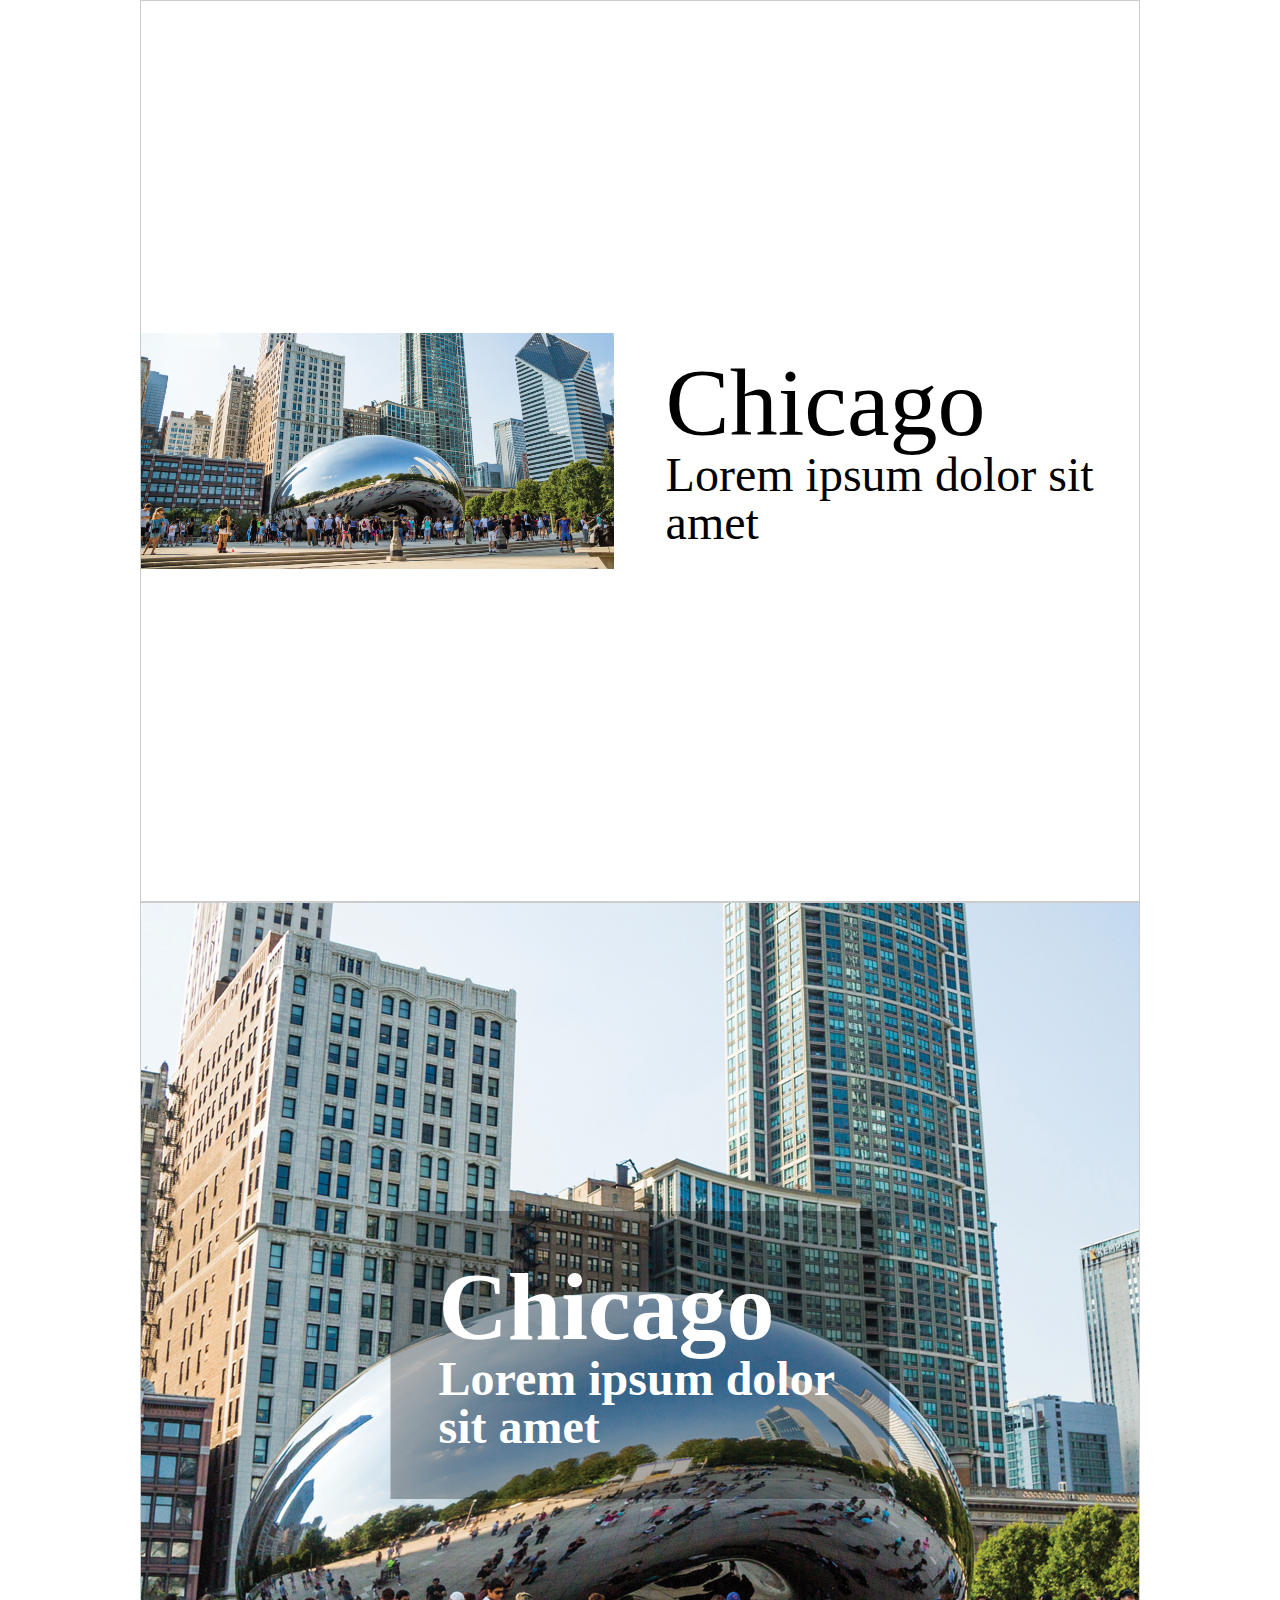
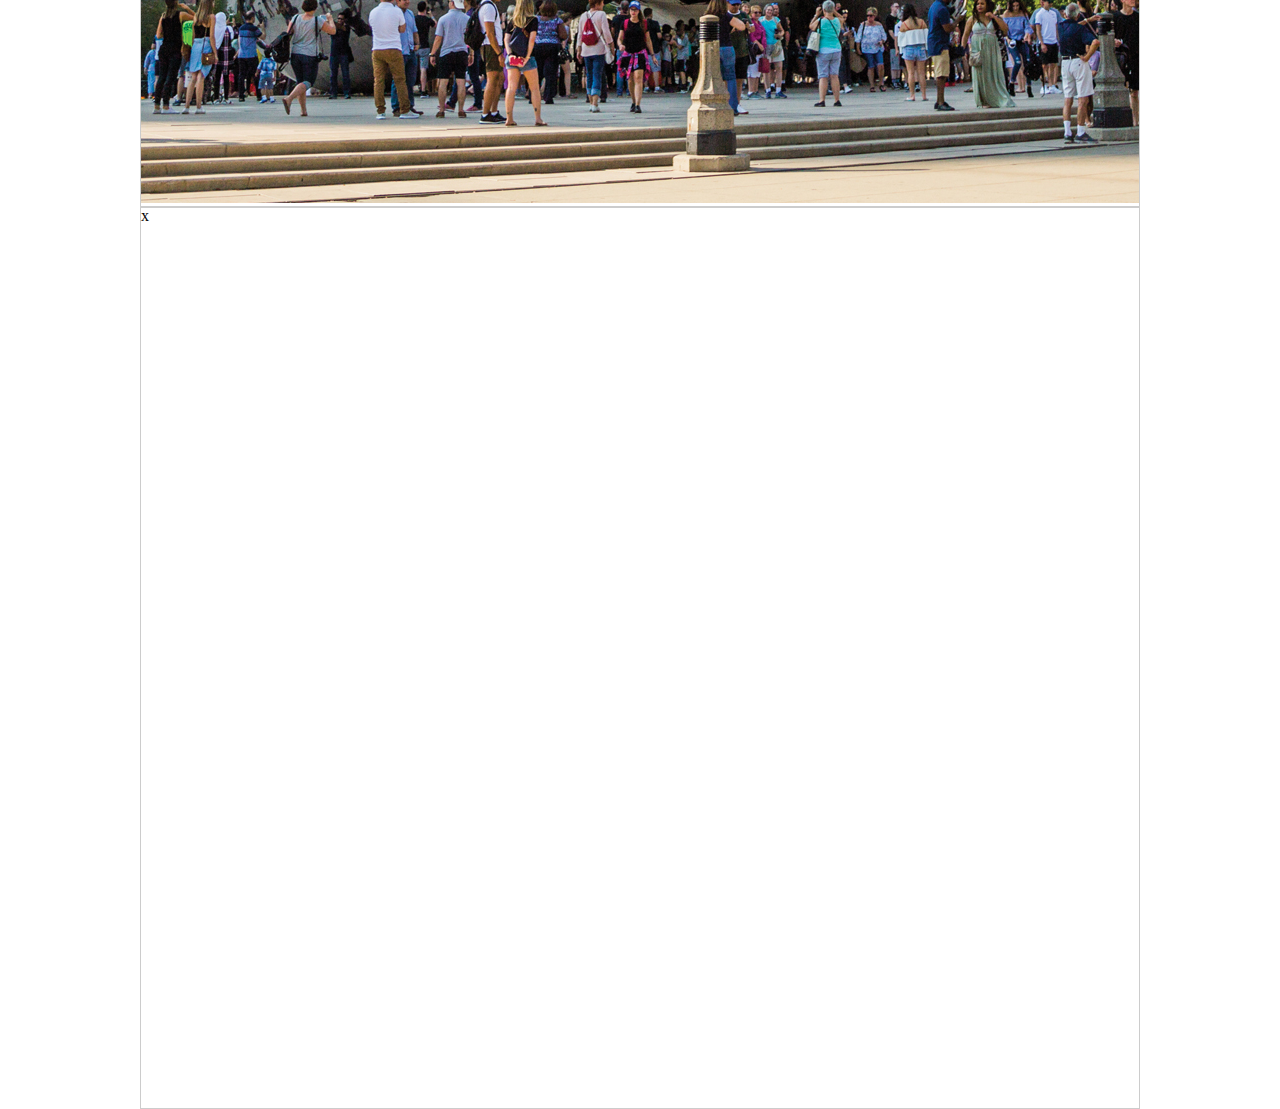
==== project_two/index.html @ d479dd43 "Layout examples added" ====
<!DOCTYPE html>
<html>
  <head>
    <title>My second project</title>
    <link rel="stylesheet" href="res/reset.css">
    <link rel="stylesheet" href="res/global.css">
  </head>
  <body>

  <div class="frame">

    <div class="slide grid">
      <img src="res/x.jpg" alt="Chicago" class="contentimg">
      <div class="contentxt">
        <h1>Chicago</h1>
        <p>Lorem ipsum dolor sit amet</p>
      </div>
    </div>

    <div class="slide">
      <img src="res/x.jpg" alt="Chicago" class="heroimg">
      <div class="herotxt">
        <h1>Chicago</h1>
        <p>Lorem ipsum dolor sit amet</p>
      </div>
    </div>



    <div class="slide">x</div>
  </div>



  </body>
</html>
---- project_two/res/global.css ----
div.slide{
  border:1px solid #ccc;
  min-height:100vh;
  position:relative;
}

div.grid{
  display:grid;
  grid-template-columns: 1fr 1fr;
  grid-gap:4vw;
}

@media only screen and (max-width: 1000px) {
  div.grid{grid-template-columns: 1fr;}
}

img.contentimg{
  width:100%;
  align-self:center;
  justify-self:center;
}

div.contentxt{
  align-self:center;
  justify-self:center;

}
div.contentxt p{font-size:3em;}
div.contentxt h1{font-size:6em;}


div.frame{
  max-width:1000px;
  margin:0 auto;
}

img.heroimg{
  width:100%;
  height:100vh;
  object-fit: cover;
  object-position: center bottom;
}

div.herotxt{
  position:absolute;
  top:50%;
  left:50%;
  transform:translate(-50%,-50%);
  font-weight:bold;
  color:#fff;
  background-color:rgba(0,0,0,0.3);
  padding:3em;
  transition:all 0.5s;
}
div.herotxt h1{font-size:6em;}
div.herotxt p{font-size:3em;}

div.herotxt:hover{
  background-color:rgba(0,0,0,0.6);
  transform:translate(-50%,-50%) scale(1.1);
}
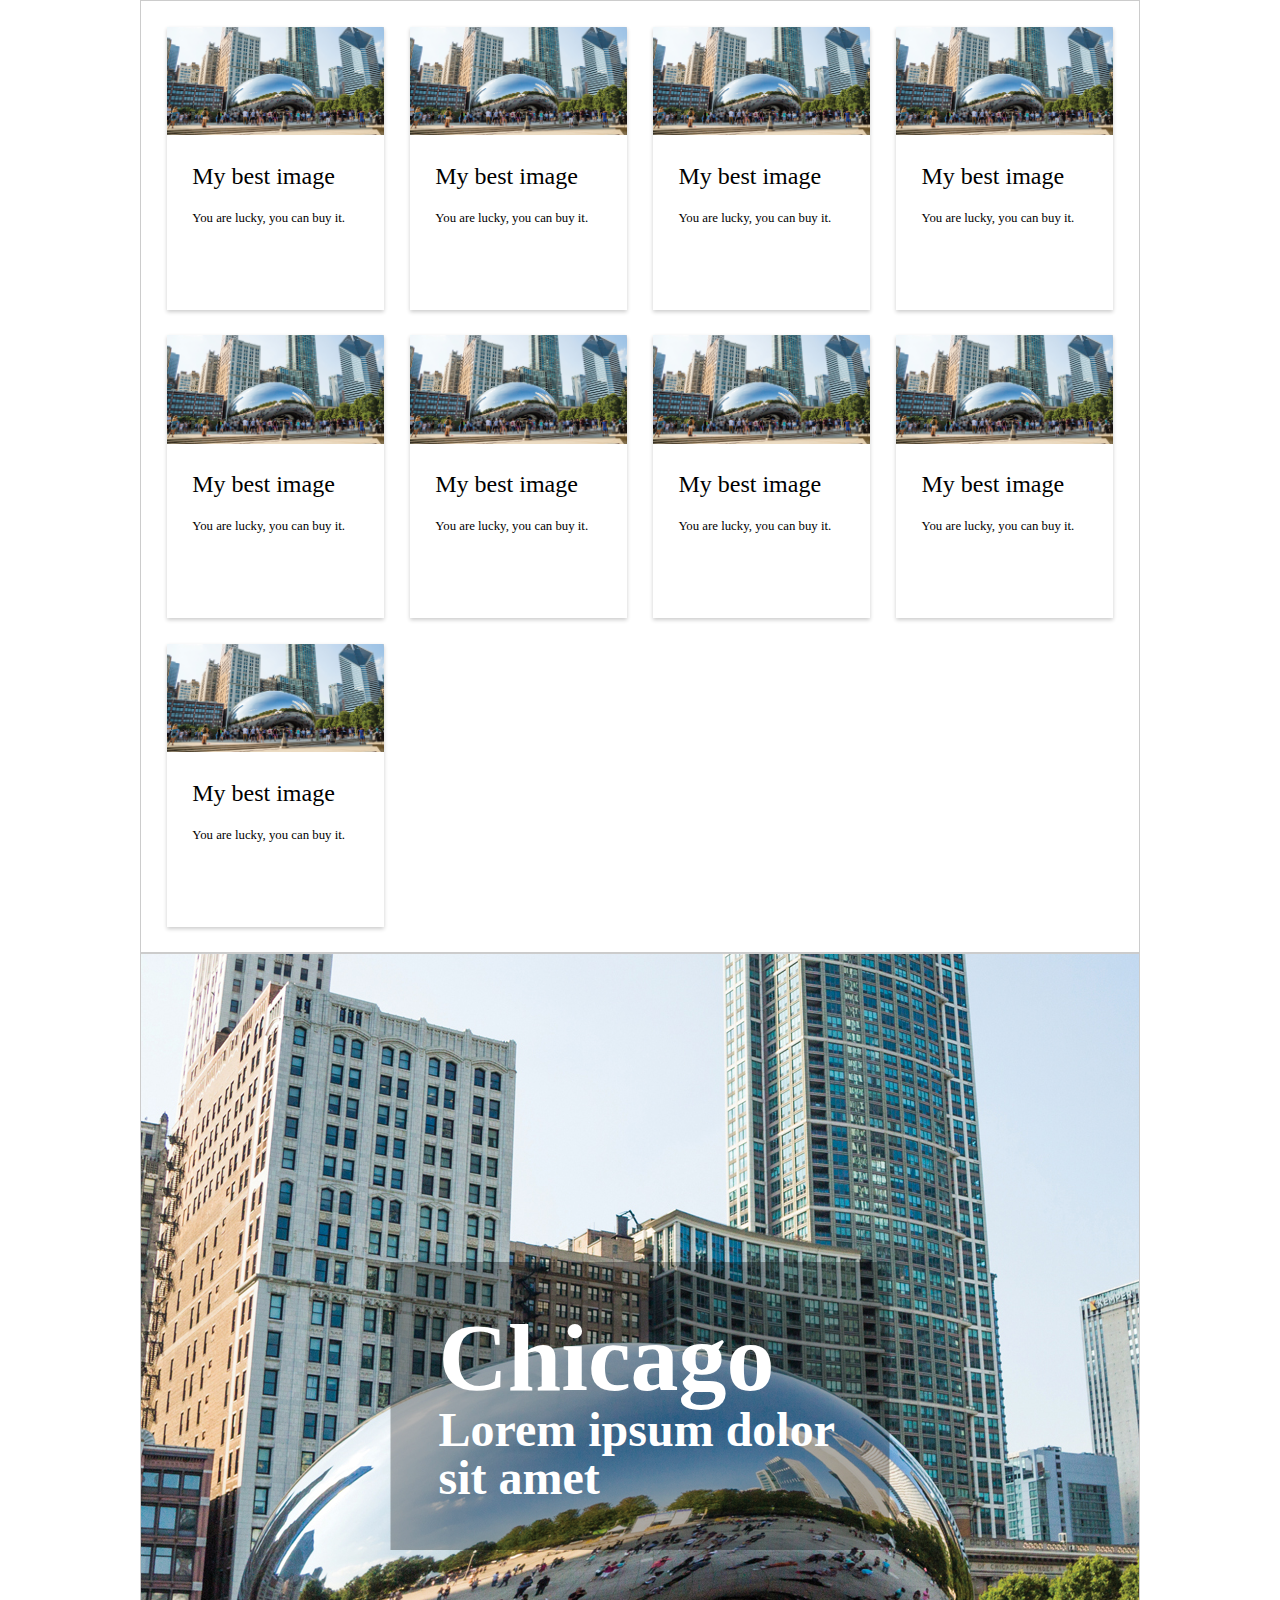
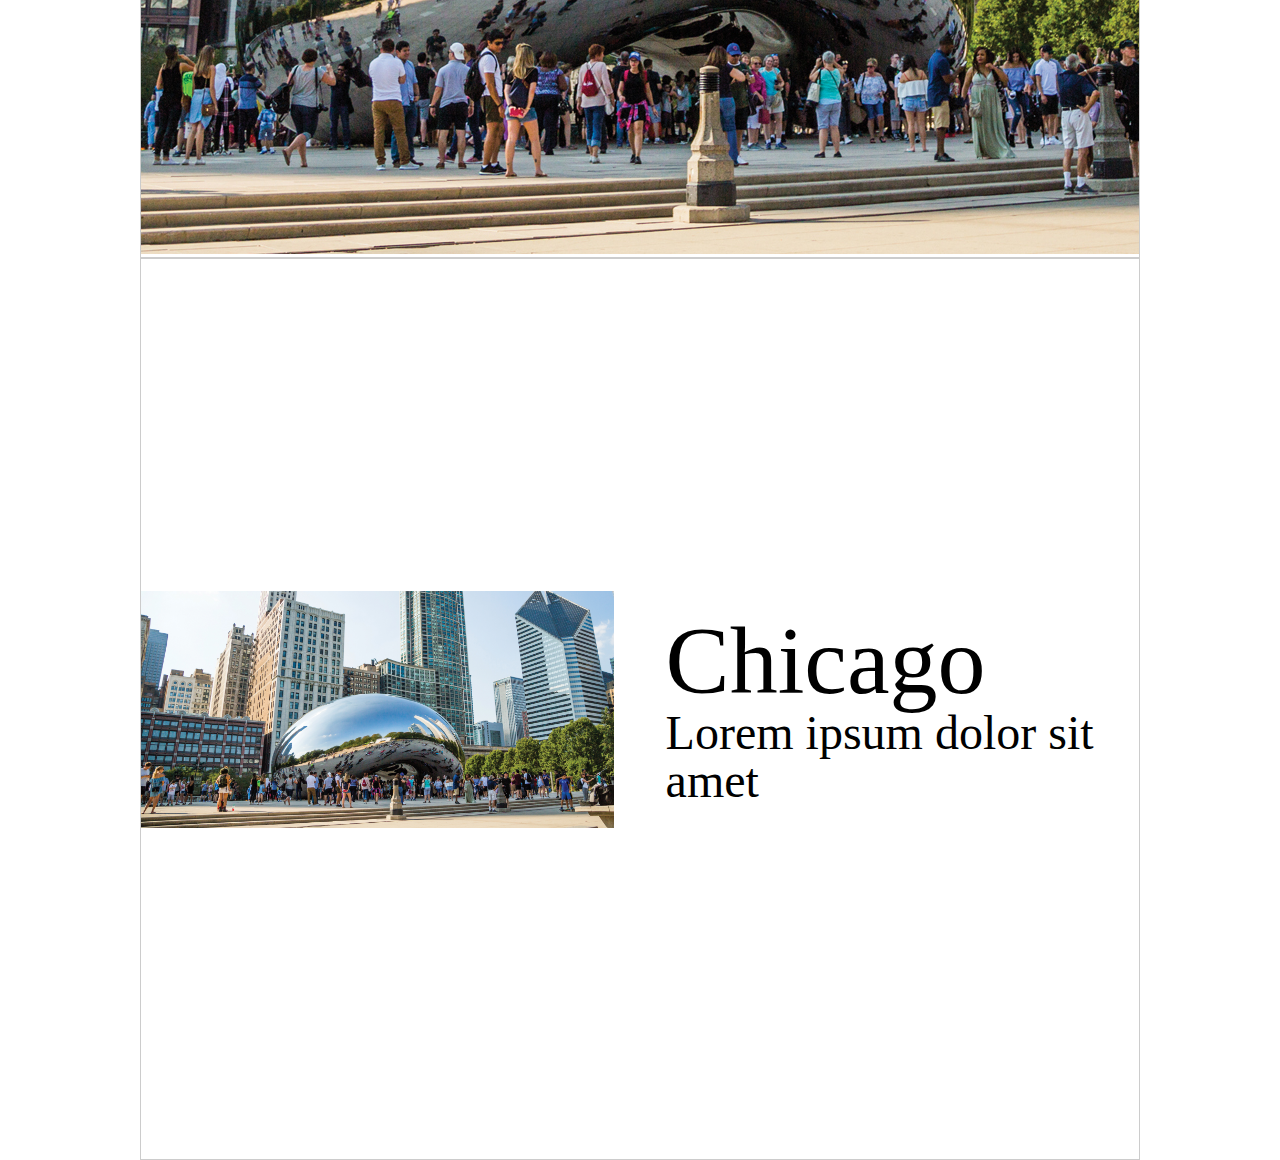
==== commit 86e8f983: "Card design added" ====
--- a/project_two/index.html
+++ b/project_two/index.html
@@ -9,13 +9,84 @@
 
   <div class="frame">
 
-    <div class="slide grid">
-      <img src="res/x.jpg" alt="Chicago" class="contentimg">
-      <div class="contentxt">
-        <h1>Chicago</h1>
-        <p>Lorem ipsum dolor sit amet</p>
-      </div>
+    <div class="slide card-grid">
+
+       <div class="card">
+         <img src="res/x.jpg" alt="whatis" class="image">
+         <div class="card-txt">
+           <h4>My best image</h4>
+           <p>You are lucky, you can buy it.</p>
+         </div>
+         <a href="#" class="pinterest"></a>
+       </div>
+
+       <div class="card">
+         <img src="res/x.jpg" alt="whatis" class="image">
+         <div class="card-txt">
+           <h4>My best image</h4>
+           <p>You are lucky, you can buy it.</p>
+         </div>
+         <a href="#" class="pinterest"></a>
+       </div>
+       <div class="card">
+         <img src="res/x.jpg" alt="whatis" class="image">
+         <div class="card-txt">
+           <h4>My best image</h4>
+           <p>You are lucky, you can buy it.</p>
+         </div>
+         <a href="#" class="pinterest"></a>
+       </div>
+       <div class="card">
+         <img src="res/x.jpg" alt="whatis" class="image">
+         <div class="card-txt">
+           <h4>My best image</h4>
+           <p>You are lucky, you can buy it.</p>
+         </div>
+         <a href="#" class="pinterest"></a>
+       </div>
+       <div class="card">
+         <img src="res/x.jpg" alt="whatis" class="image">
+         <div class="card-txt">
+           <h4>My best image</h4>
+           <p>You are lucky, you can buy it.</p>
+         </div>
+         <a href="#" class="pinterest"></a>
+       </div>
+       <div class="card">
+         <img src="res/x.jpg" alt="whatis" class="image">
+         <div class="card-txt">
+           <h4>My best image</h4>
+           <p>You are lucky, you can buy it.</p>
+         </div>
+         <a href="#" class="pinterest"></a>
+       </div>
+       <div class="card">
+         <img src="res/x.jpg" alt="whatis" class="image">
+         <div class="card-txt">
+           <h4>My best image</h4>
+           <p>You are lucky, you can buy it.</p>
+         </div>
+         <a href="#" class="pinterest"></a>
+       </div>
+       <div class="card">
+         <img src="res/x.jpg" alt="whatis" class="image">
+         <div class="card-txt">
+           <h4>My best image</h4>
+           <p>You are lucky, you can buy it.</p>
+         </div>
+         <a href="#" class="pinterest"></a>
+       </div>
+       <div class="card">
+         <img src="res/x.jpg" alt="whatis" class="image">
+         <div class="card-txt">
+           <h4>My best image</h4>
+           <p>You are lucky, you can buy it.</p>
+         </div>
+         <a href="#" class="pinterest"></a>
+       </div>
+
     </div>
+
 
     <div class="slide">
       <img src="res/x.jpg" alt="Chicago" class="heroimg">
@@ -25,10 +96,18 @@
       </div>
     </div>
 
+    <div class="slide grid">
+      <img src="res/x.jpg" alt="Chicago" class="contentimg">
+      <div class="contentxt">
+        <h1>Chicago</h1>
+        <p>Lorem ipsum dolor sit amet</p>
+      </div>
+    </div>
+</div>
 
 
-    <div class="slide">x</div>
-  </div>
+
+
 
 
 
--- a/project_two/res/global.css
+++ b/project_two/res/global.css
@@ -12,6 +12,43 @@
 
 @media only screen and (max-width: 1000px) {
   div.grid{grid-template-columns: 1fr;}
+}
+
+div.card-grid{
+  display:grid;
+  grid-template-columns: repeat(auto-fit, minmax(200px, 1fr));
+  grid-gap:2vw;
+  padding:2vw;
+}
+
+div.card{
+  background-color: #fff;
+  min-height:200px;
+  box-shadow:0 2px 4px rgba(0,0,0,0.2);
+  position:relative;
+}
+
+div.card:hover a.pinterest{opacity:1;}
+
+div.card img.image{width:100%;}
+div.card div.card-txt{padding:2vw;}
+div.card div.card-txt h4{font-size:1.5em; margin-bottom:1em;}
+div.card div.card-txt p{font-size:0.8em;}
+
+a.pinterest{
+  opacity:0;
+  display:block;
+  background-color:#f44;
+  background-image:url(pinterest.svg);
+  background-repeat:no-repeat;
+  background-position: center center;
+  width:32px;
+  height:32px;
+  position:absolute;
+  right: 10px;
+  top:10px;
+  border-radius:50%;
+  transition:opacity 0.5s;
 }
 
 img.contentimg{
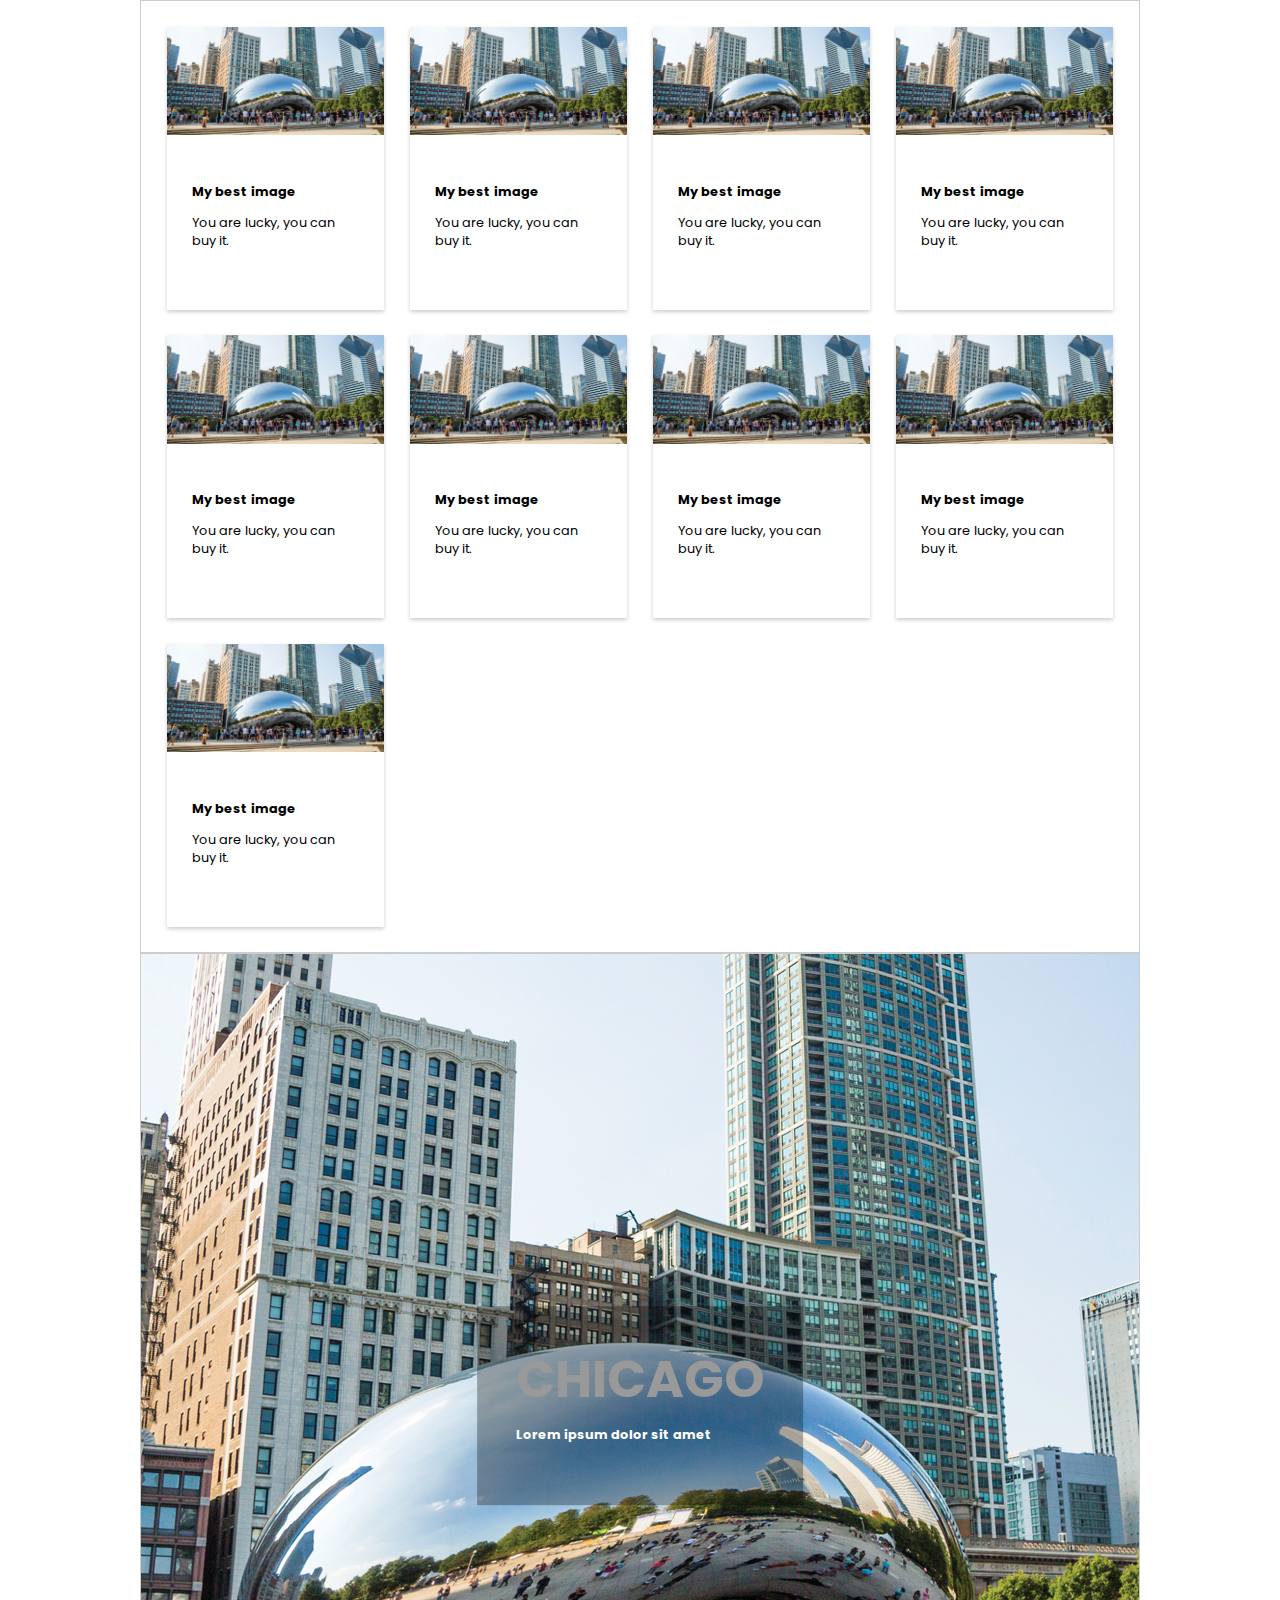
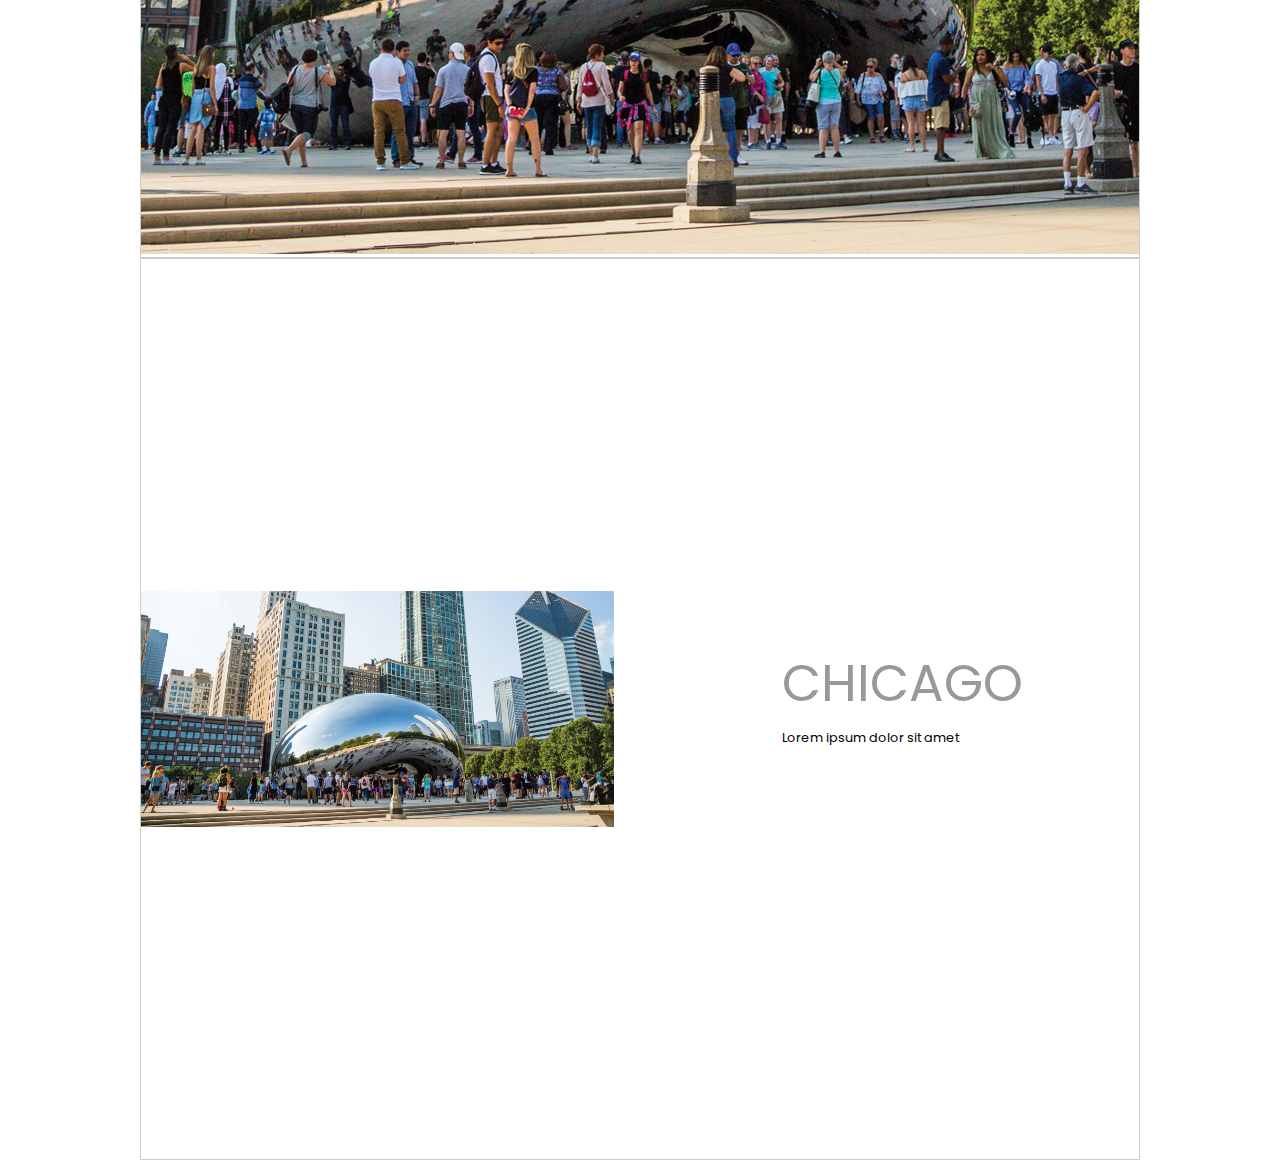
==== commit 727df873: "Final example added" ====
--- a/project_two/index.html
+++ b/project_two/index.html
@@ -2,6 +2,11 @@
 <html>
   <head>
     <title>My second project</title>
+
+    <link rel="preconnect" href="https://fonts.googleapis.com">
+    <link rel="preconnect" href="https://fonts.gstatic.com" crossorigin>
+    <link href="https://fonts.googleapis.com/css2?family=Poppins:wght@200;400;700&display=swap" rel="stylesheet">
+
     <link rel="stylesheet" href="res/reset.css">
     <link rel="stylesheet" href="res/global.css">
   </head>
@@ -13,7 +18,7 @@
 
        <div class="card">
          <img src="res/x.jpg" alt="whatis" class="image">
-         <div class="card-txt">
+         <div class="card-txt rtf">
            <h4>My best image</h4>
            <p>You are lucky, you can buy it.</p>
          </div>
@@ -22,7 +27,7 @@
 
        <div class="card">
          <img src="res/x.jpg" alt="whatis" class="image">
-         <div class="card-txt">
+         <div class="card-txt rtf">
            <h4>My best image</h4>
            <p>You are lucky, you can buy it.</p>
          </div>
@@ -30,7 +35,7 @@
        </div>
        <div class="card">
          <img src="res/x.jpg" alt="whatis" class="image">
-         <div class="card-txt">
+         <div class="card-txt rtf">
            <h4>My best image</h4>
            <p>You are lucky, you can buy it.</p>
          </div>
@@ -38,7 +43,7 @@
        </div>
        <div class="card">
          <img src="res/x.jpg" alt="whatis" class="image">
-         <div class="card-txt">
+         <div class="card-txt rtf">
            <h4>My best image</h4>
            <p>You are lucky, you can buy it.</p>
          </div>
@@ -46,7 +51,7 @@
        </div>
        <div class="card">
          <img src="res/x.jpg" alt="whatis" class="image">
-         <div class="card-txt">
+         <div class="card-txt rtf">
            <h4>My best image</h4>
            <p>You are lucky, you can buy it.</p>
          </div>
@@ -54,7 +59,7 @@
        </div>
        <div class="card">
          <img src="res/x.jpg" alt="whatis" class="image">
-         <div class="card-txt">
+         <div class="card-txt rtf">
            <h4>My best image</h4>
            <p>You are lucky, you can buy it.</p>
          </div>
@@ -62,7 +67,7 @@
        </div>
        <div class="card">
          <img src="res/x.jpg" alt="whatis" class="image">
-         <div class="card-txt">
+         <div class="card-txt rtf">
            <h4>My best image</h4>
            <p>You are lucky, you can buy it.</p>
          </div>
@@ -70,7 +75,7 @@
        </div>
        <div class="card">
          <img src="res/x.jpg" alt="whatis" class="image">
-         <div class="card-txt">
+         <div class="card-txt rtf">
            <h4>My best image</h4>
            <p>You are lucky, you can buy it.</p>
          </div>
@@ -78,7 +83,7 @@
        </div>
        <div class="card">
          <img src="res/x.jpg" alt="whatis" class="image">
-         <div class="card-txt">
+         <div class="card-txt rtf">
            <h4>My best image</h4>
            <p>You are lucky, you can buy it.</p>
          </div>
@@ -90,7 +95,7 @@
 
     <div class="slide">
       <img src="res/x.jpg" alt="Chicago" class="heroimg">
-      <div class="herotxt">
+      <div class="herotxt rtf">
         <h1>Chicago</h1>
         <p>Lorem ipsum dolor sit amet</p>
       </div>
@@ -98,7 +103,7 @@
 
     <div class="slide grid">
       <img src="res/x.jpg" alt="Chicago" class="contentimg">
-      <div class="contentxt">
+      <div class="contentxt rtf">
         <h1>Chicago</h1>
         <p>Lorem ipsum dolor sit amet</p>
       </div>
--- a/project_two/res/global.css
+++ b/project_two/res/global.css
@@ -1,3 +1,26 @@
+body{font-family:'Poppins','Arial','Helvetica','Roboto',sans-serif;
+font-size:min(max(1vw,0.8em),1.5em);}
+
+.rtf p{font-size:1em; line-height:1.4em; margin:0 0 1.8em 0;}
+.rtf h1{font-size:4em; line-height:1.4em; margin:0 0 0.2em 0; text-transform:uppercase; color:#999;}
+.rtf h2{font-size:1.6em; line-height:1.4em; margin:0 0 1.8em 0; font-weight:200;}
+.rtf h3{font-size:1.2em; line-height:1.4em; margin:1.5em 0 1em 0; font-weight:700;}
+.rtf h4{font-size:1em; line-height:1.4em; margin:1.5em 0 1em 0; font-weight:700;}
+
+.rtf hr{border:none; height:4px; background-color:#999; color:#999; width:50%;}
+.rtf ul{list-style-type: disc; margin-left:2em;}
+.rtf ol{list-style-type: decimal; margin-left:2em;}
+.rtf li{font-size:1em; line-height:1.4em; margin:0 0 1.8em 0;}
+
+.rtf table.type1{margin:0 0 1em 0; width:100%;}
+.rtf table.type1 tr{border-bottom:1px solid #ccc;}
+.rtf table.type1 td{ padding:0.5em 1em;}
+
+.rtf table.type2{margin:0 0 1em 0; width:100%;}
+.rtf table.type2 tr:nth-child(odd){background:#eee;}
+.rtf table.type2 td{ padding:0.5em 1em;}
+
+
 div.slide{
   border:1px solid #ccc;
   min-height:100vh;
@@ -32,8 +55,8 @@
 
 div.card img.image{width:100%;}
 div.card div.card-txt{padding:2vw;}
-div.card div.card-txt h4{font-size:1.5em; margin-bottom:1em;}
-div.card div.card-txt p{font-size:0.8em;}
+div.card div.card-txt h4{margin-bottom:1em;}
+div.card div.card-txt p{}
 
 a.pinterest{
   opacity:0;
@@ -60,10 +83,8 @@
 div.contentxt{
   align-self:center;
   justify-self:center;
+}
 
-}
-div.contentxt p{font-size:3em;}
-div.contentxt h1{font-size:6em;}
 
 
 div.frame{
@@ -89,8 +110,7 @@
   padding:3em;
   transition:all 0.5s;
 }
-div.herotxt h1{font-size:6em;}
-div.herotxt p{font-size:3em;}
+
 
 div.herotxt:hover{
   background-color:rgba(0,0,0,0.6);
